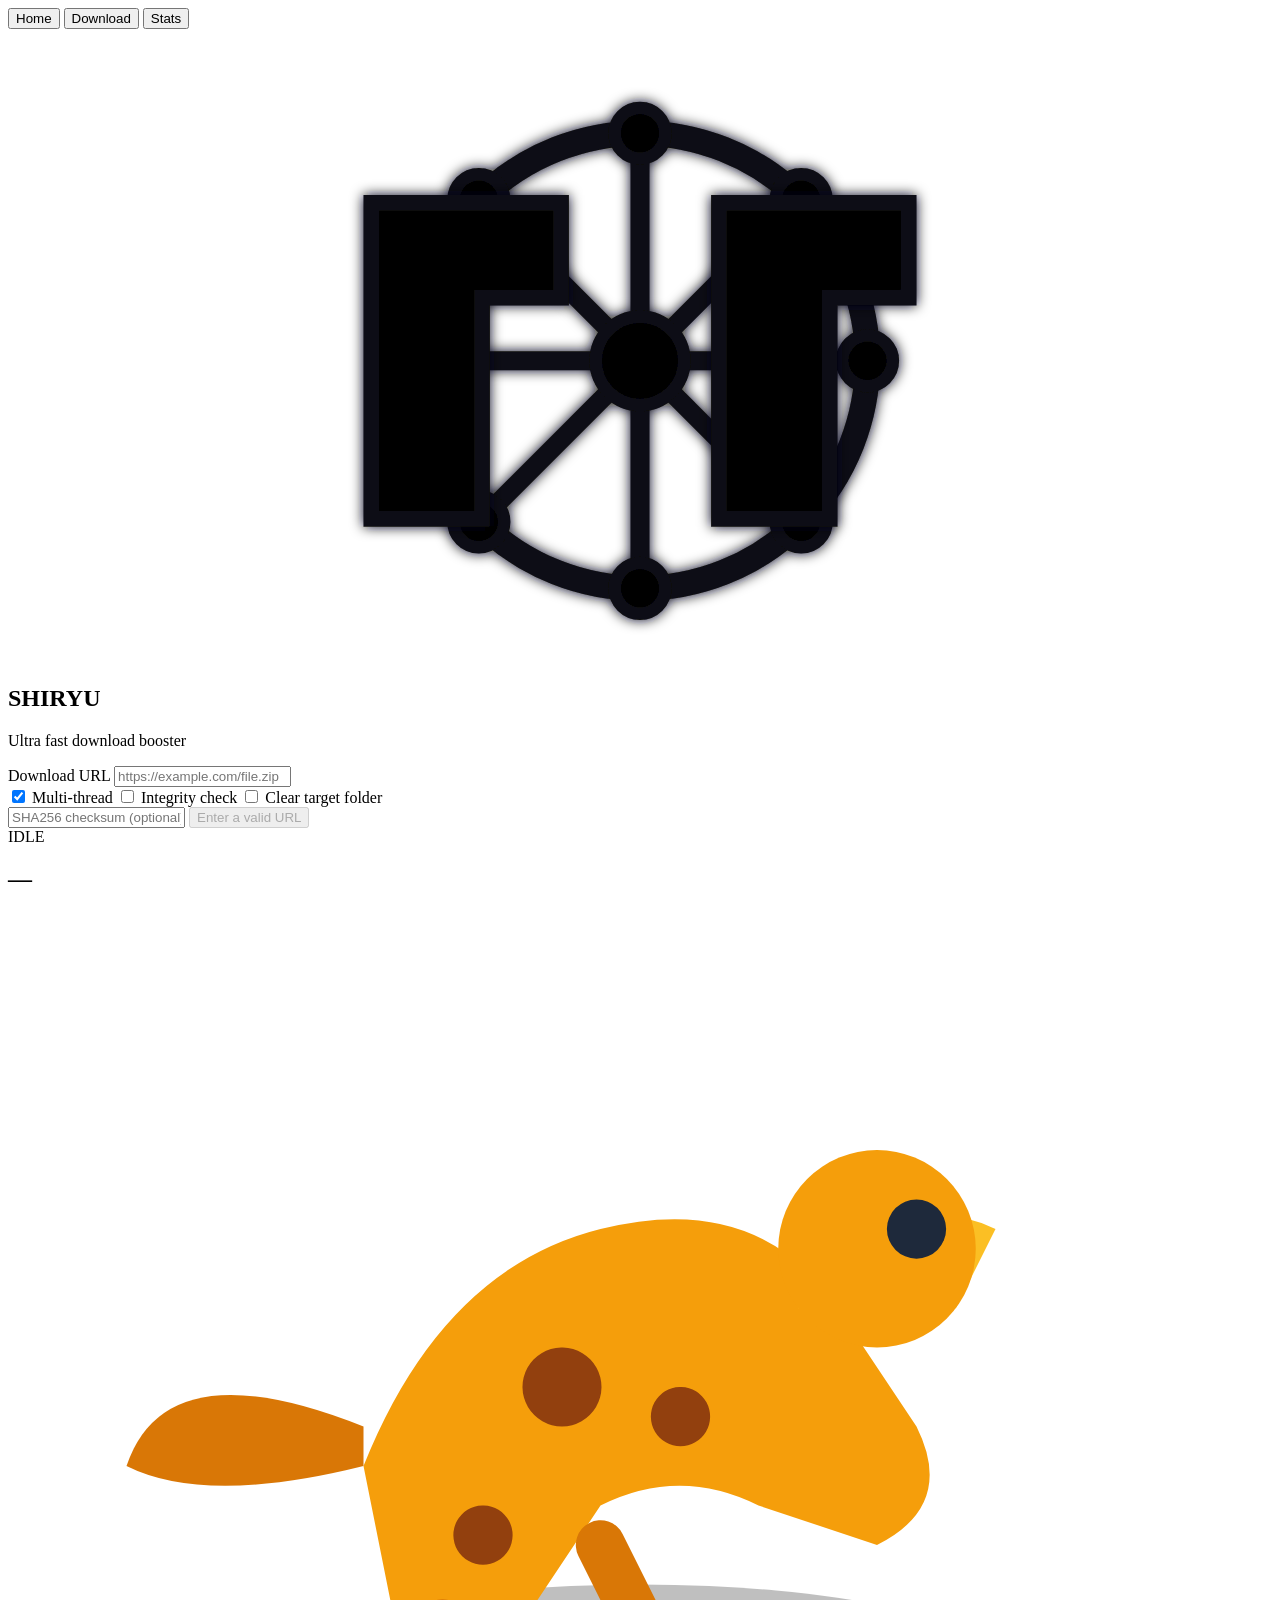
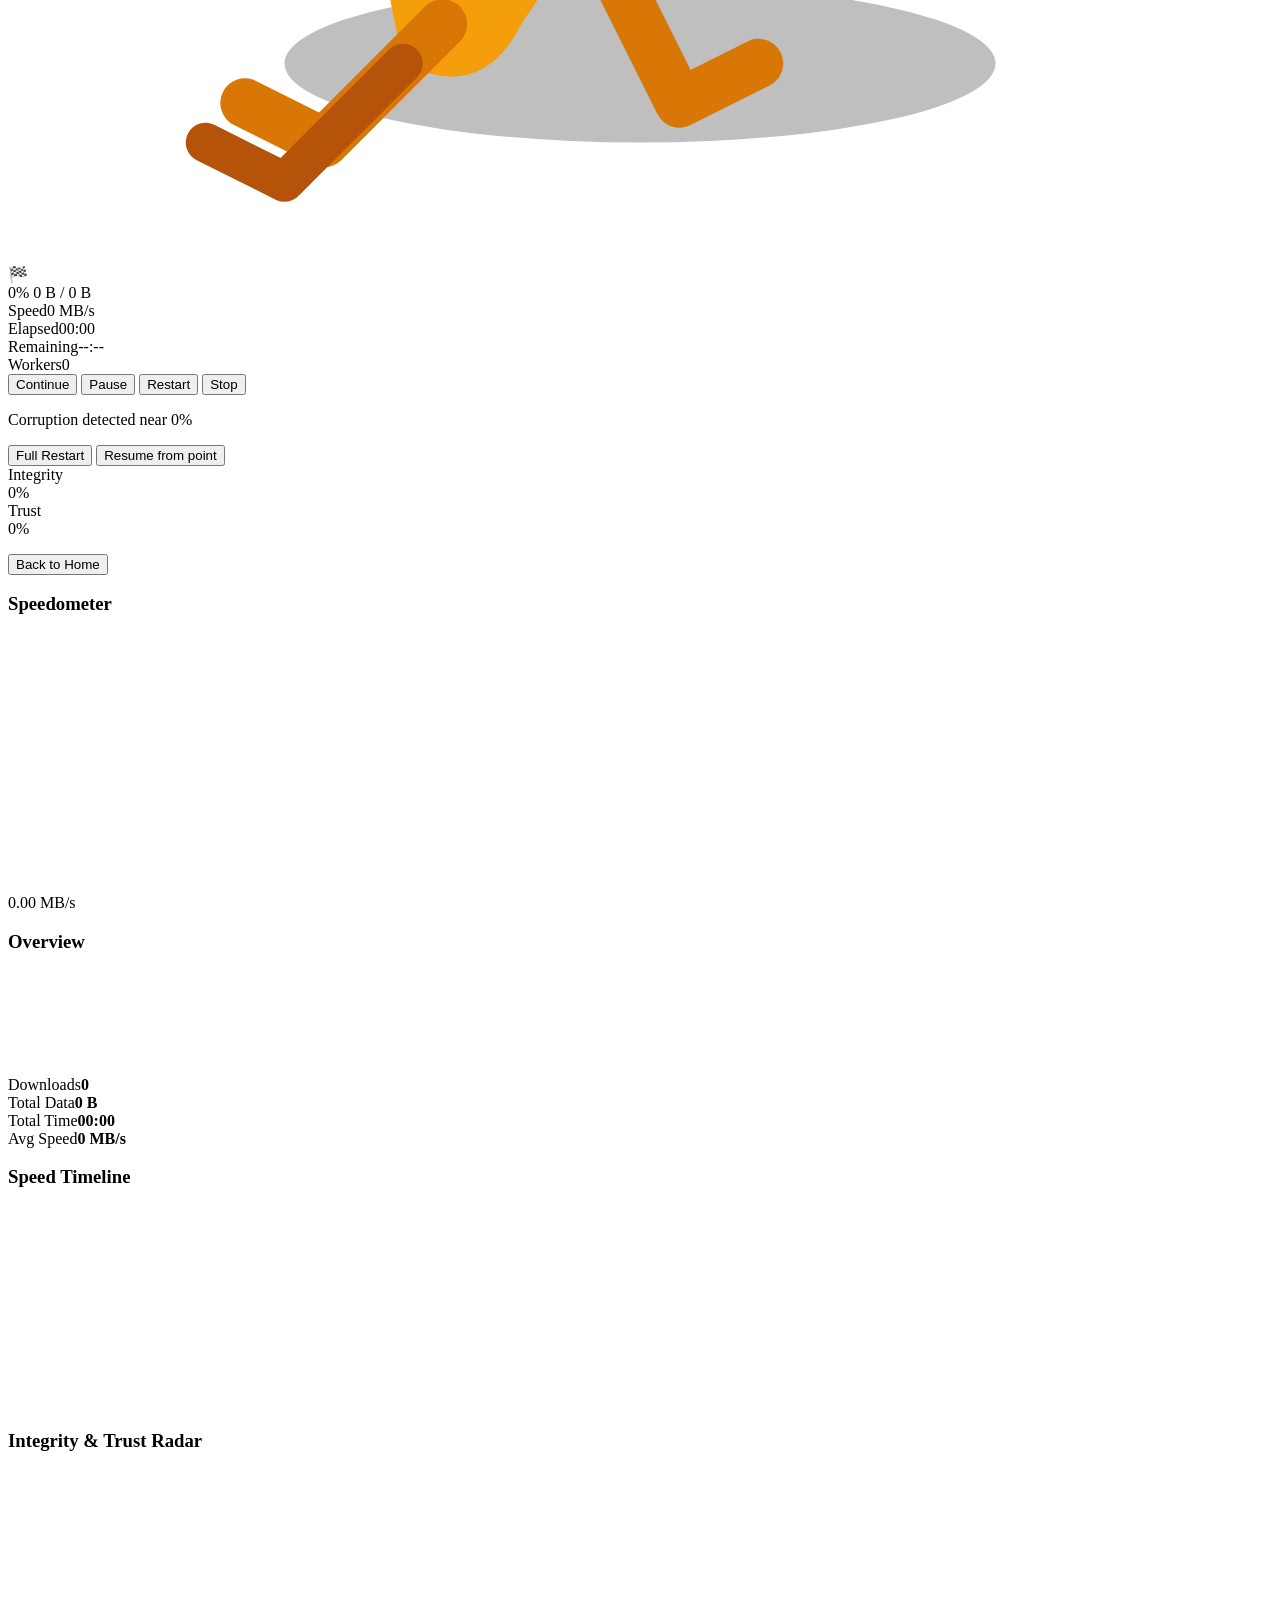
==== pkg/ui/static/index.html @ f6a4080d "fix" ====
<!DOCTYPE html>
<html lang="en">
<head>
  <meta charset="UTF-8">
  <meta name="viewport" content="width=device-width, initial-scale=1.0">
  <title>Shiryu</title>
  <link rel="stylesheet" href="/css/style.css">
</head>
<body>
  <nav class="nav">
    <button class="nav-btn active" data-page="home">Home</button>
    <button class="nav-btn" data-page="download">Download</button>
    <button class="nav-btn" data-page="stats">Stats</button>
  </nav>

  <section id="page-home" class="page active">
    <header class="banner-wrap">
      <div class="banner-glass">
        <div class="rainbow-shine"></div>
        <div class="glass-overlay"></div>
        <svg class="banner-logo" viewBox="0 0 400 200" xmlns="http://www.w3.org/2000/svg">
          <defs>
            <linearGradient id="rainbow" x1="0%" y1="0%" x2="100%" y2="100%">
              <stop offset="0%" class="g-stop1"/>
              <stop offset="20%" class="g-stop2"/>
              <stop offset="40%" class="g-stop3"/>
              <stop offset="60%" class="g-stop4"/>
              <stop offset="80%" class="g-stop5"/>
              <stop offset="100%" class="g-stop6"/>
            </linearGradient>
            <filter id="glow">
              <feGaussianBlur stdDeviation="2" result="blur"/>
              <feMerge><feMergeNode in="blur"/><feMergeNode in="SourceGraphic"/></feMerge>
            </filter>
          </defs>
          <g class="wheel" fill="url(#rainbow)" stroke="#0a0a12" stroke-width="4" filter="url(#glow)">
            <circle cx="200" cy="105" r="72" fill="none" stroke-width="8"/>
            <line x1="200" y1="33" x2="200" y2="177" stroke-width="6"/>
            <line x1="128" y1="105" x2="272" y2="105" stroke-width="6"/>
            <line x1="149" y1="54" x2="251" y2="156" stroke-width="6"/>
            <line x1="251" y1="54" x2="149" y2="156" stroke-width="6"/>
            <circle cx="200" cy="105" r="14"/>
            <circle cx="200" cy="33" r="8"/><circle cx="200" cy="177" r="8"/>
            <circle cx="128" cy="105" r="8"/><circle cx="272" cy="105" r="8"/>
            <circle cx="149" cy="54" r="8"/><circle cx="251" cy="156" r="8"/>
            <circle cx="251" cy="54" r="8"/><circle cx="149" cy="156" r="8"/>
          </g>
          <g class="letters" fill="url(#rainbow)" stroke="#0a0a12" stroke-width="5" filter="url(#glow)">
            <path d="M115 155 L115 55 L175 55 L175 85 L150 85 L150 155 Z"/>
            <path d="M155 155 L155 55 L215 55 L215 85 L190 85 L190 155 Z" transform="translate(70,0)"/>
          </g>
        </svg>
        <h1 class="banner-title">SHIRYU</h1>
        <p class="banner-sub">Ultra fast download booster</p>
      </div>
    </header>

    <main class="home-card">
      <label class="input-label" for="url-input">Download URL</label>
      <input id="url-input" class="url-input" type="url" placeholder="https://example.com/file.zip" autocomplete="off">
      <div id="meta-preview" class="meta-preview hidden"></div>
      <div class="options">
        <label class="check"><input type="checkbox" id="opt-threads" checked> Multi-thread</label>
        <label class="check"><input type="checkbox" id="opt-integrity"> Integrity check</label>
        <label class="check"><input type="checkbox" id="opt-clear"> Clear target folder</label>
      </div>
      <input id="checksum-input" class="url-input hidden" type="text" placeholder="SHA256 checksum (optional)">
      <button id="start-btn" class="start-btn disabled" disabled>Enter a valid URL</button>
    </main>
  </section>

  <section id="page-download" class="page">
    <div class="download-card">
      <div class="status-badge" id="dl-status">IDLE</div>
      <h2 id="dl-filename">—</h2>

      <div class="animal-track" id="animal-track">
        <div class="track-sky"></div>
        <div class="track-ground">
          <div class="track-fill" id="track-fill"></div>
          <div class="track-dashes"></div>
        </div>
        <div class="runner" id="runner">
          <svg class="runner-svg" viewBox="0 0 64 48" xmlns="http://www.w3.org/2000/svg">
            <ellipse cx="32" cy="38" rx="18" ry="4" fill="rgba(0,0,0,.25)"/>
            <path class="runner-body" d="M18 28 Q22 18 30 16 Q38 14 42 20 L46 26 Q48 30 44 32 L38 30 Q34 28 30 30 L26 36 Q24 40 20 38 Z" fill="#f59e0b"/>
            <path d="M40 18 Q46 14 50 16 L48 20 Q44 22 40 20 Z" fill="#fbbf24"/>
            <circle cx="44" cy="17" r="5" fill="#f59e0b"/>
            <circle cx="46" cy="16" r="1.5" fill="#1e293b"/>
            <path class="leg-a" d="M22 36 L16 42 M16 42 L12 40" stroke="#d97706" stroke-width="2.5" stroke-linecap="round"/>
            <path class="leg-b" d="M30 32 L34 40 M34 40 L38 38" stroke="#d97706" stroke-width="2.5" stroke-linecap="round"/>
            <path class="leg-c" d="M20 38 L14 44 M14 44 L10 42" stroke="#b45309" stroke-width="2" stroke-linecap="round"/>
            <path class="tail" d="M18 26 Q8 22 6 28 Q10 30 18 28" fill="#d97706"/>
            <path class="spots" d="M28 22 a2 2 0 1 0 0.1 0 M34 24 a1.5 1.5 0 1 0 0.1 0 M24 30 a1.5 1.5 0 1 0 0.1 0" fill="#92400e"/>
          </svg>
        </div>
        <div class="finish-flag">🏁</div>
      </div>

      <div class="progress-text">
        <span id="dl-percent">0%</span>
        <span id="dl-size">0 B / 0 B</span>
      </div>

      <div class="dl-stats">
        <div class="stat-box"><span class="stat-label">Speed</span><span class="stat-value" id="dl-speed">0 MB/s</span></div>
        <div class="stat-box"><span class="stat-label">Elapsed</span><span class="stat-value" id="dl-elapsed">00:00</span></div>
        <div class="stat-box"><span class="stat-label">Remaining</span><span class="stat-value" id="dl-eta">--:--</span></div>
        <div class="stat-box"><span class="stat-label">Workers</span><span class="stat-value" id="dl-workers">0</span></div>
      </div>

      <div class="controls" id="dl-controls">
        <button class="ctrl-btn resume" data-action="resume">Continue</button>
        <button class="ctrl-btn pause" data-action="pause">Pause</button>
        <button class="ctrl-btn restart" data-action="restart">Restart</button>
        <button class="ctrl-btn stop" data-action="stop">Stop</button>
      </div>

      <div id="corruption-panel" class="corruption-panel hidden">
        <p class="corruption-msg">Corruption detected near <span id="corr-pct">0</span>%</p>
        <button class="ctrl-btn restart" data-recover="restart">Full Restart</button>
        <button class="ctrl-btn resume" data-recover="resume">Resume from point</button>
      </div>

      <div id="complete-panel" class="complete-panel hidden">
        <div class="integrity-row">
          <span>Integrity</span>
          <div class="meter"><div id="meter-integrity" class="meter-fill"></div></div>
          <span id="val-integrity">0%</span>
        </div>
        <div class="integrity-row">
          <span>Trust</span>
          <div class="meter"><div id="meter-trust" class="meter-fill trust"></div></div>
          <span id="val-trust">0%</span>
        </div>
        <p class="output-path" id="dl-output"></p>
        <button class="start-btn ready" id="back-home">Back to Home</button>
      </div>
    </div>
  </section>

  <section id="page-stats" class="page">
    <div class="stats-grid">
      <div class="stats-card gauge-card">
        <h3>Speedometer</h3>
        <canvas id="speed-gauge" width="280" height="240"></canvas>
        <p class="gauge-label" id="gauge-speed">0.00 MB/s</p>
      </div>
      <div class="stats-card">
        <h3>Overview</h3>
        <div class="ring-row">
          <canvas id="ring-downloads" width="100" height="100"></canvas>
          <canvas id="ring-data" width="100" height="100"></canvas>
        </div>
        <div class="overview-stats">
          <div class="ov-item"><span>Downloads</span><strong id="st-total">0</strong></div>
          <div class="ov-item"><span>Total Data</span><strong id="st-bytes">0 B</strong></div>
          <div class="ov-item"><span>Total Time</span><strong id="st-time">00:00</strong></div>
          <div class="ov-item"><span>Avg Speed</span><strong id="st-avg">0 MB/s</strong></div>
        </div>
      </div>
      <div class="stats-card wide">
        <h3>Speed Timeline</h3>
        <canvas id="history-chart" height="200"></canvas>
      </div>
      <div class="stats-card wide">
        <h3>Integrity &amp; Trust Radar</h3>
        <canvas id="trust-chart" height="220"></canvas>
      </div>
    </div>
  </section>

  <script src="/js/charts.js"></script>
  <script src="/js/app.js"></script>
</body>
</html>
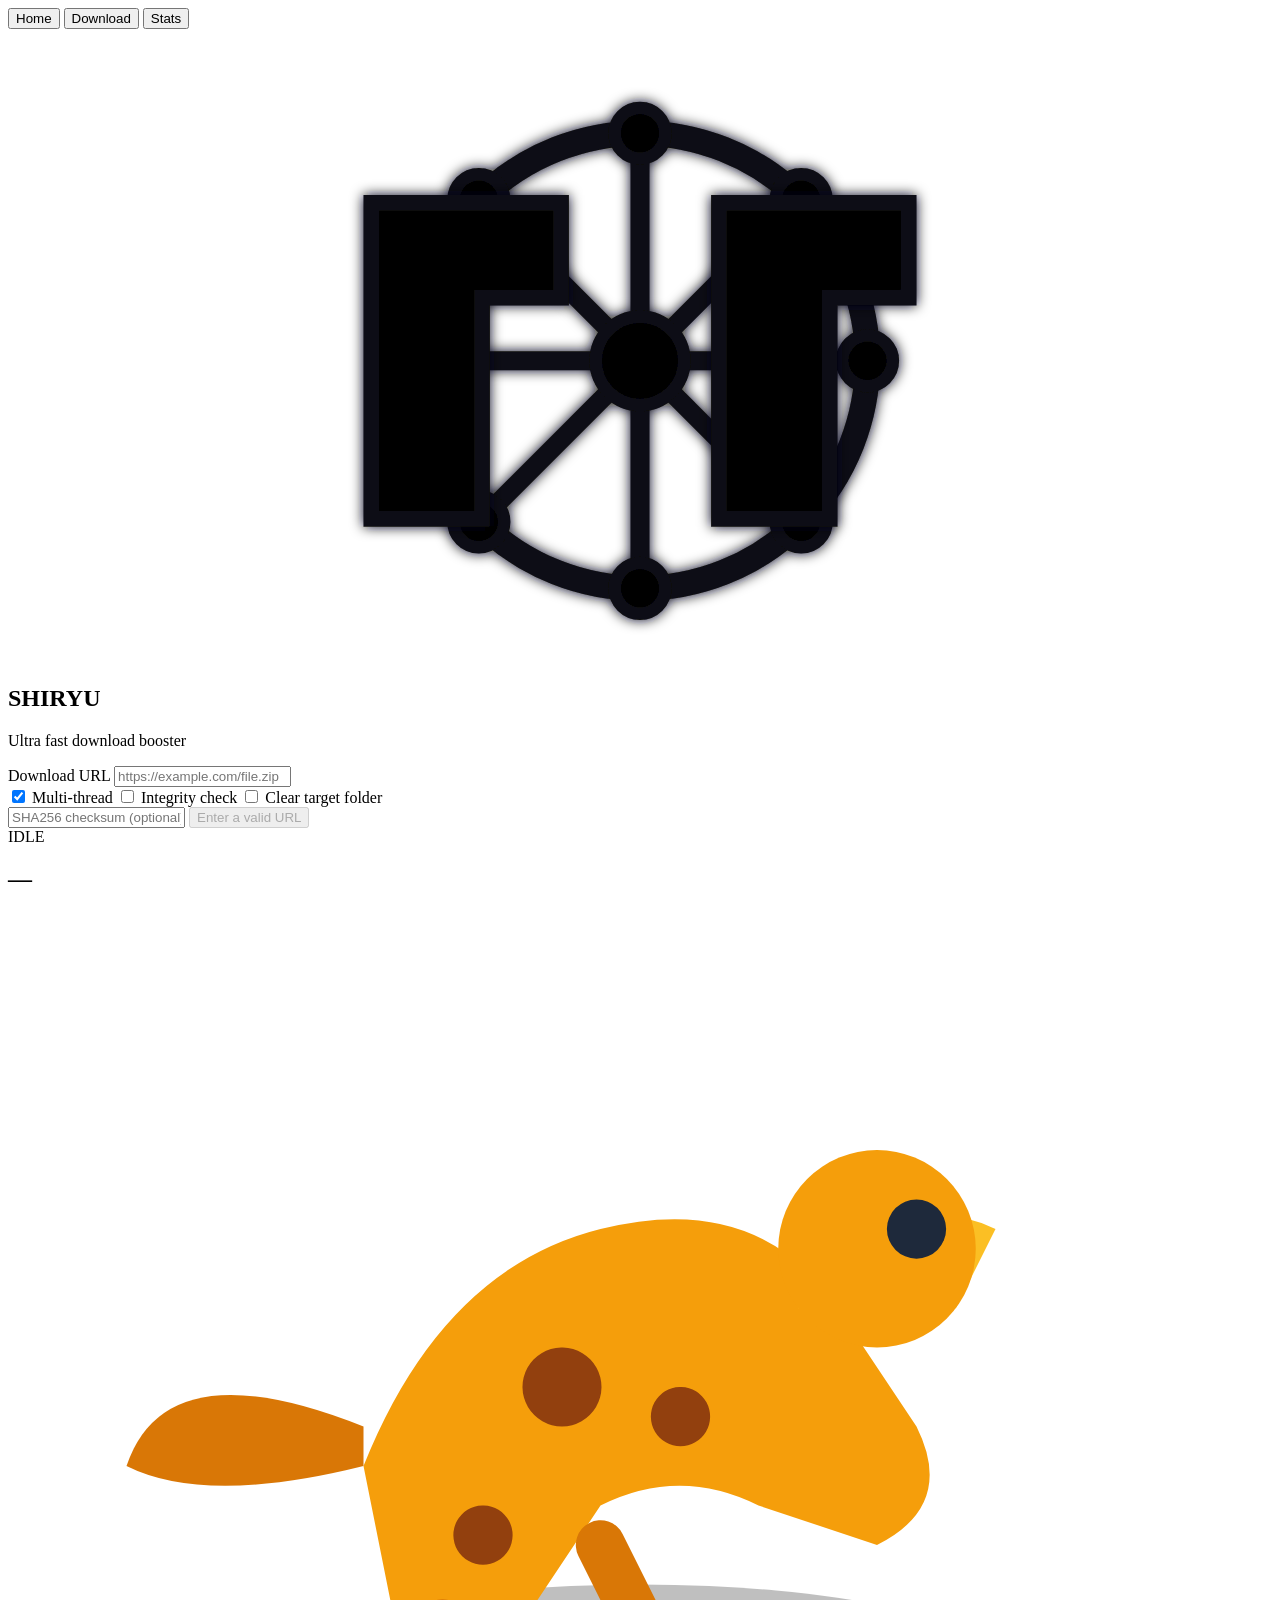
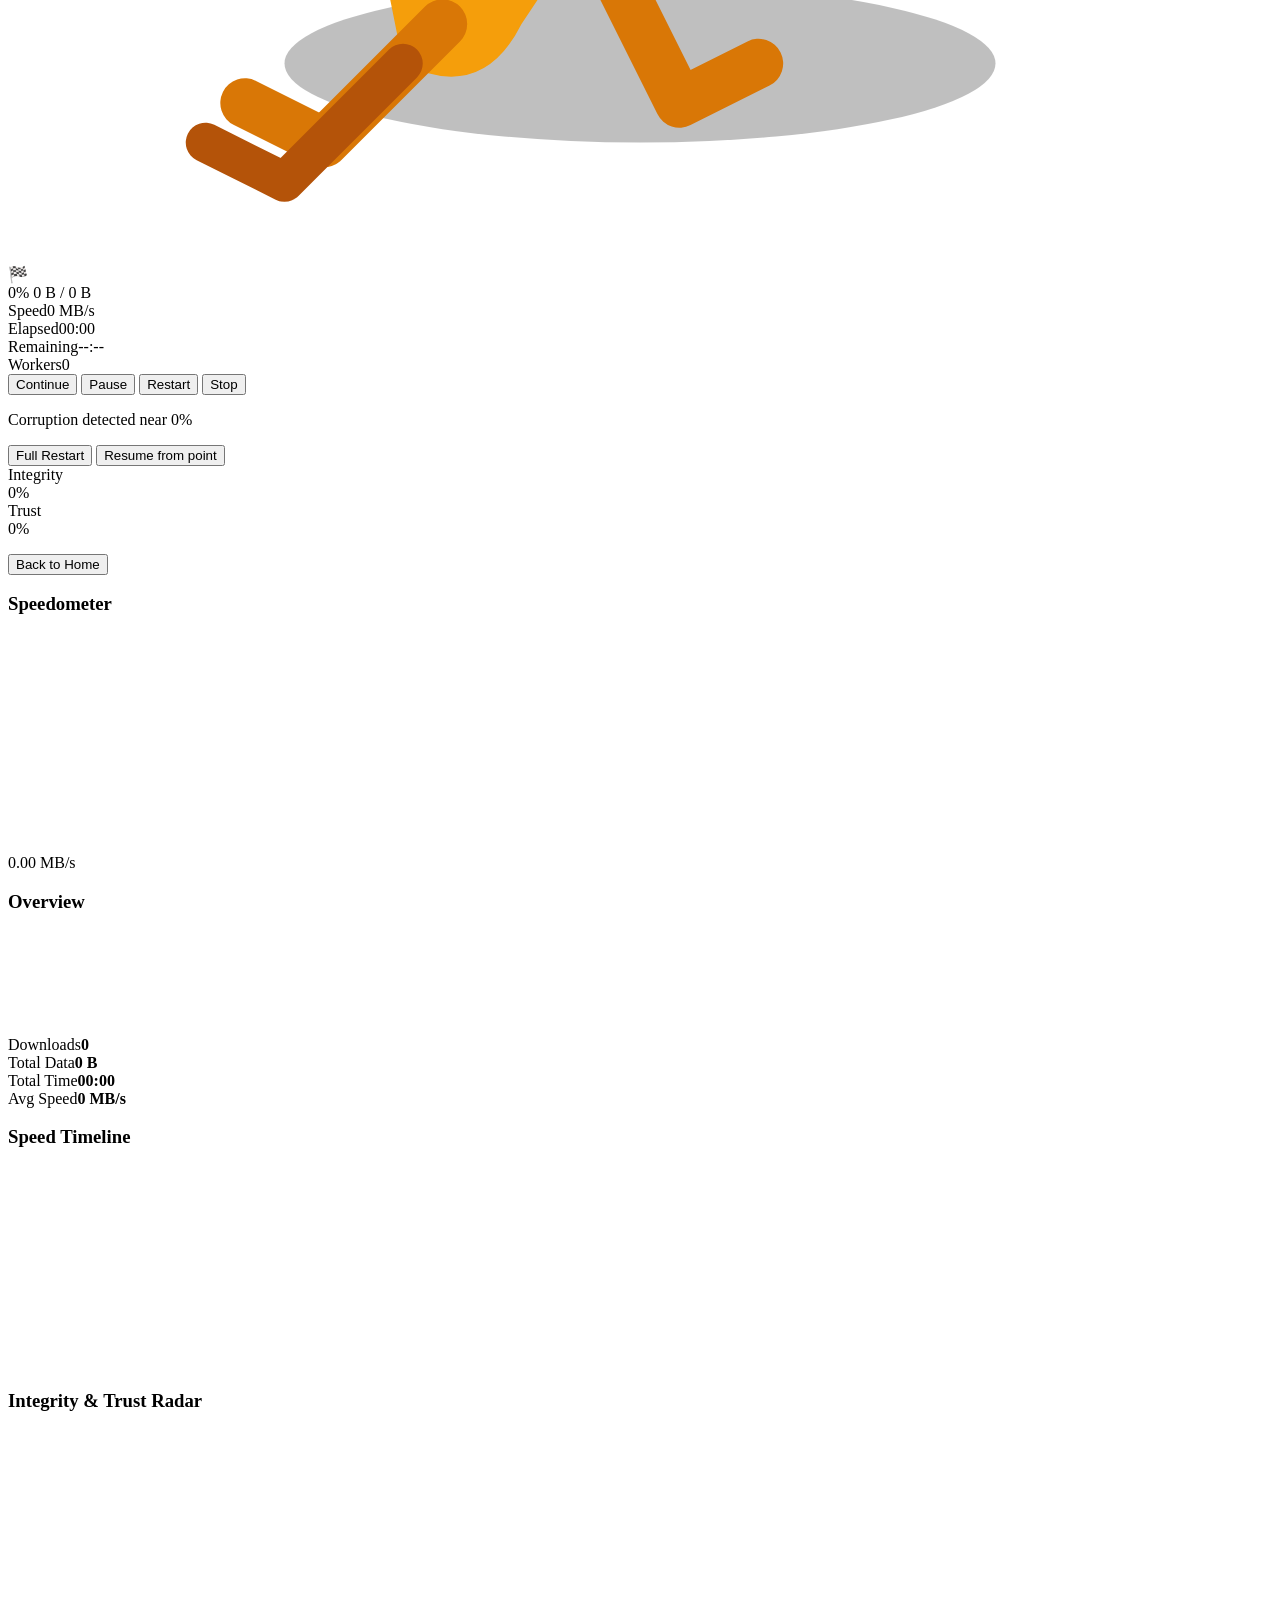
==== commit c2f02931: "upd" ====
--- a/pkg/ui/static/index.html
+++ b/pkg/ui/static/index.html
@@ -143,7 +143,7 @@
     <div class="stats-grid">
       <div class="stats-card gauge-card">
         <h3>Speedometer</h3>
-        <canvas id="speed-gauge" width="280" height="240"></canvas>
+        <canvas id="speed-gauge" width="300" height="200"></canvas>
         <p class="gauge-label" id="gauge-speed">0.00 MB/s</p>
       </div>
       <div class="stats-card">
